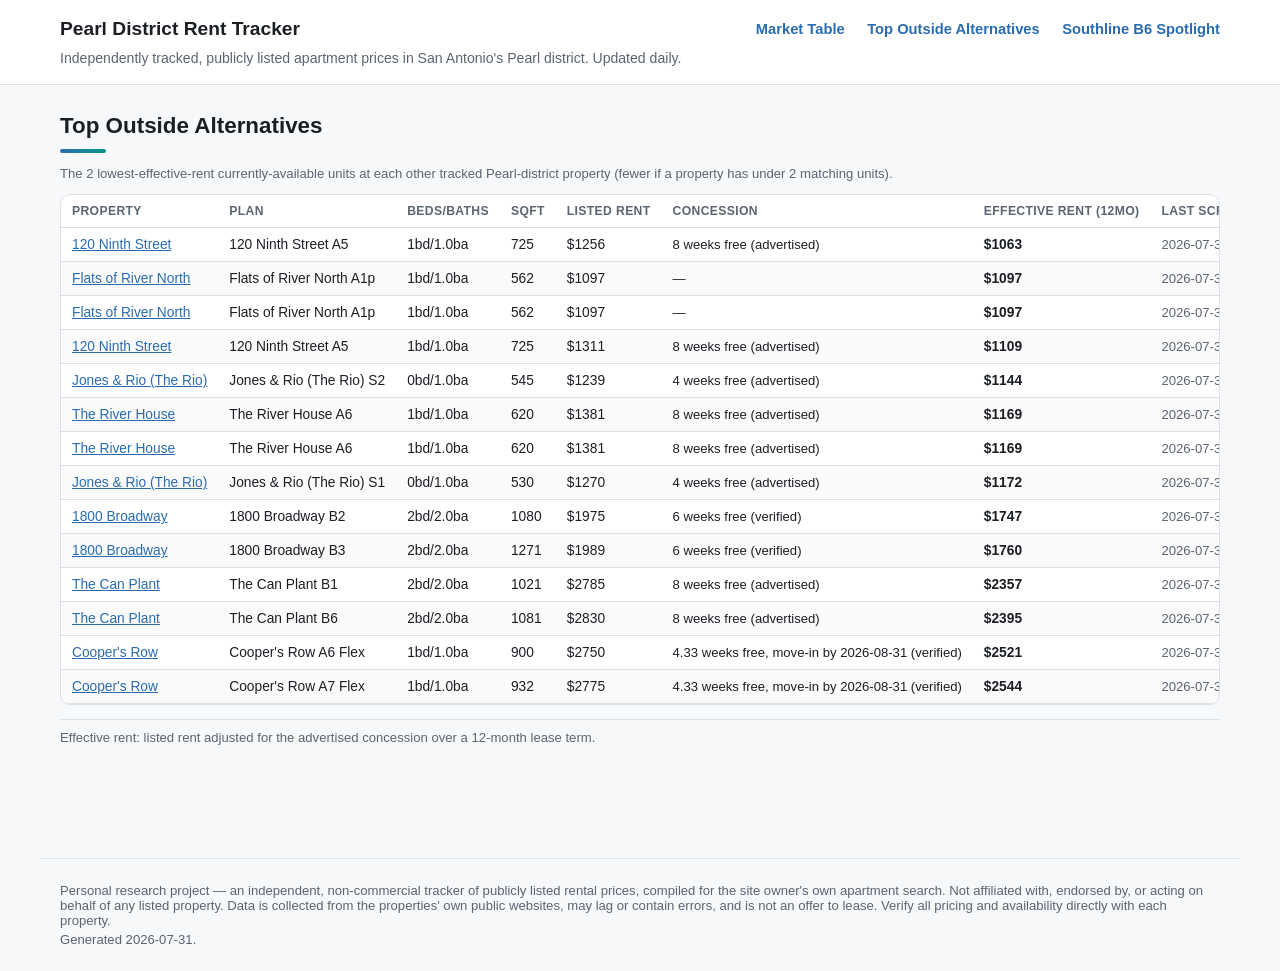
==== alternatives.html @ aa729ff7 "Daily update 2026-07-31" ====
<!DOCTYPE html>
<html lang="en">
<head>
<meta charset="utf-8">
<meta name="viewport" content="width=device-width, initial-scale=1">
<meta name="robots" content="noindex, nofollow">
<title>Top Outside Alternatives &middot; Pearl District Rent Tracker</title>
<link rel="stylesheet" href="static/style.css">
</head>
<body>
<header class="hero">
  <div class="hero-inner">
    <div class="hero-top">
      <div class="brand">Pearl District Rent Tracker</div>
      <nav>
        <a href="index.html">Market Table</a>
        <a href="alternatives.html">Top Outside Alternatives</a>
        <a href="spotlight.html">Southline B6 Spotlight</a>
      </nav>
    </div>
    <p class="tagline">Independently tracked, publicly listed apartment prices in San Antonio's Pearl district. Updated daily.</p>
  </div>
</header>

<main class="content">

<h1>Top Outside Alternatives</h1>
<p class="muted small">The 2 lowest-effective-rent currently-available units at each other tracked Pearl-district property (fewer if a property has under 2 matching units).</p>


<div class="table-wrap">
<table>
<thead>
<tr>
  <th>Property</th>
  <th>Plan</th>
  <th>Beds/Baths</th>
  <th>Sqft</th>
  <th>Listed Rent</th>
  <th>Concession</th>
  <th>Effective Rent (12mo)</th>
  <th>Last Scraped</th>
</tr>
</thead>
<tbody>

<tr>
  <td><a href="https://www.120ninthst.com/models" target="_blank" rel="noopener noreferrer nofollow">120 Ninth Street</a></td>
  <td>120 Ninth Street A5</td>
  <td>1bd/1.0ba</td>
  <td>725</td>
  <td>$1256</td>
  <td class="small">8 weeks free (advertised)</td>
  <td><strong>$1063</strong></td>
  <td class="small muted">2026-07-31</td>
</tr>

<tr>
  <td><a href="https://flatsrivernorth.com/floorplans/" target="_blank" rel="noopener noreferrer nofollow">Flats of River North</a></td>
  <td>Flats of River North A1p</td>
  <td>1bd/1.0ba</td>
  <td>562</td>
  <td>$1097</td>
  <td class="small">—</td>
  <td><strong>$1097</strong></td>
  <td class="small muted">2026-07-31</td>
</tr>

<tr>
  <td><a href="https://flatsrivernorth.com/floorplans/" target="_blank" rel="noopener noreferrer nofollow">Flats of River North</a></td>
  <td>Flats of River North A1p</td>
  <td>1bd/1.0ba</td>
  <td>562</td>
  <td>$1097</td>
  <td class="small">—</td>
  <td><strong>$1097</strong></td>
  <td class="small muted">2026-07-31</td>
</tr>

<tr>
  <td><a href="https://www.120ninthst.com/models" target="_blank" rel="noopener noreferrer nofollow">120 Ninth Street</a></td>
  <td>120 Ninth Street A5</td>
  <td>1bd/1.0ba</td>
  <td>725</td>
  <td>$1311</td>
  <td class="small">8 weeks free (advertised)</td>
  <td><strong>$1109</strong></td>
  <td class="small muted">2026-07-31</td>
</tr>

<tr>
  <td><a href="https://livetherio.com/floorplans/" target="_blank" rel="noopener noreferrer nofollow">Jones &amp; Rio (The Rio)</a></td>
  <td>Jones &amp; Rio (The Rio) S2</td>
  <td>0bd/1.0ba</td>
  <td>545</td>
  <td>$1239</td>
  <td class="small">4 weeks free (advertised)</td>
  <td><strong>$1144</strong></td>
  <td class="small muted">2026-07-31</td>
</tr>

<tr>
  <td><a href="https://riverhousesa.com/floorplans/" target="_blank" rel="noopener noreferrer nofollow">The River House</a></td>
  <td>The River House A6</td>
  <td>1bd/1.0ba</td>
  <td>620</td>
  <td>$1381</td>
  <td class="small">8 weeks free (advertised)</td>
  <td><strong>$1169</strong></td>
  <td class="small muted">2026-07-31</td>
</tr>

<tr>
  <td><a href="https://riverhousesa.com/floorplans/" target="_blank" rel="noopener noreferrer nofollow">The River House</a></td>
  <td>The River House A6</td>
  <td>1bd/1.0ba</td>
  <td>620</td>
  <td>$1381</td>
  <td class="small">8 weeks free (advertised)</td>
  <td><strong>$1169</strong></td>
  <td class="small muted">2026-07-31</td>
</tr>

<tr>
  <td><a href="https://livetherio.com/floorplans/" target="_blank" rel="noopener noreferrer nofollow">Jones &amp; Rio (The Rio)</a></td>
  <td>Jones &amp; Rio (The Rio) S1</td>
  <td>0bd/1.0ba</td>
  <td>530</td>
  <td>$1270</td>
  <td class="small">4 weeks free (advertised)</td>
  <td><strong>$1172</strong></td>
  <td class="small muted">2026-07-31</td>
</tr>

<tr>
  <td><a href="https://www.1800broadwayapts.com/floorplans" target="_blank" rel="noopener noreferrer nofollow">1800 Broadway</a></td>
  <td>1800 Broadway B2</td>
  <td>2bd/2.0ba</td>
  <td>1080</td>
  <td>$1975</td>
  <td class="small">6 weeks free (verified)</td>
  <td><strong>$1747</strong></td>
  <td class="small muted">2026-07-31</td>
</tr>

<tr>
  <td><a href="https://www.1800broadwayapts.com/floorplans" target="_blank" rel="noopener noreferrer nofollow">1800 Broadway</a></td>
  <td>1800 Broadway B3</td>
  <td>2bd/2.0ba</td>
  <td>1271</td>
  <td>$1989</td>
  <td class="small">6 weeks free (verified)</td>
  <td><strong>$1760</strong></td>
  <td class="small muted">2026-07-31</td>
</tr>

<tr>
  <td><a href="https://www.thecanplant.com/floorplans?MinSqft=900" target="_blank" rel="noopener noreferrer nofollow">The Can Plant</a></td>
  <td>The Can Plant B1</td>
  <td>2bd/2.0ba</td>
  <td>1021</td>
  <td>$2785</td>
  <td class="small">8 weeks free (advertised)</td>
  <td><strong>$2357</strong></td>
  <td class="small muted">2026-07-31</td>
</tr>

<tr>
  <td><a href="https://www.thecanplant.com/floorplans?MinSqft=900" target="_blank" rel="noopener noreferrer nofollow">The Can Plant</a></td>
  <td>The Can Plant B6</td>
  <td>2bd/2.0ba</td>
  <td>1081</td>
  <td>$2830</td>
  <td class="small">8 weeks free (advertised)</td>
  <td><strong>$2395</strong></td>
  <td class="small muted">2026-07-31</td>
</tr>

<tr>
  <td><a href="https://www.livecoopersrow.com/floorplans" target="_blank" rel="noopener noreferrer nofollow">Cooper&#39;s Row</a></td>
  <td>Cooper&#39;s Row A6 Flex</td>
  <td>1bd/1.0ba</td>
  <td>900</td>
  <td>$2750</td>
  <td class="small">4.33 weeks free, move-in by 2026-08-31 (verified)</td>
  <td><strong>$2521</strong></td>
  <td class="small muted">2026-07-31</td>
</tr>

<tr>
  <td><a href="https://www.livecoopersrow.com/floorplans" target="_blank" rel="noopener noreferrer nofollow">Cooper&#39;s Row</a></td>
  <td>Cooper&#39;s Row A7 Flex</td>
  <td>1bd/1.0ba</td>
  <td>932</td>
  <td>$2775</td>
  <td class="small">4.33 weeks free, move-in by 2026-08-31 (verified)</td>
  <td><strong>$2544</strong></td>
  <td class="small muted">2026-07-31</td>
</tr>

</tbody>
</table>
</div>


<p class="small muted footnote">Effective rent: listed rent adjusted for the advertised concession over a 12-month lease term.</p>

</main>

<footer class="footer">
  <p>Personal research project &mdash; an independent, non-commercial tracker of publicly listed rental prices, compiled for the site owner's own apartment search. Not affiliated with, endorsed by, or acting on behalf of any listed property. Data is collected from the properties' own public websites, may lag or contain errors, and is not an offer to lease. Verify all pricing and availability directly with each property.</p>
  <p class="small">Generated 2026-07-31.</p>
</footer>
</body>
</html>
---- static/style.css ----
:root {
  --bg: #f7f8fa;
  --panel: #ffffff;
  --border: #dde1e7;
  --text: #1b1f24;
  --muted: #5b6472;
  --accent: #2b6cb0;
  --accent-2: #0d9488;
  --good: #1f9d58;
  --warn: #b3720a;
}
@media (prefers-color-scheme: dark) {
  :root {
    --bg: #0f1216;
    --panel: #171b21;
    --border: #2a2f38;
    --text: #e6e9ef;
    --muted: #9aa4b2;
    --accent: #6fa8dc;
    --accent-2: #35c7bd;
    --good: #35c778;
    --warn: #f5b400;
  }
}
* { box-sizing: border-box; }
body {
  margin: 0;
  font-family: -apple-system, BlinkMacSystemFont, "Segoe UI", Helvetica, Arial, sans-serif;
  background: var(--bg);
  color: var(--text);
}
a { color: var(--accent); }

.hero { background: var(--panel); border-bottom: 1px solid var(--border); }
.hero-inner { max-width: 1200px; margin: 0 auto; padding: 18px 20px; }
.hero-top { display: flex; align-items: center; justify-content: space-between; flex-wrap: wrap; gap: 10px; }
.brand { font-weight: 800; font-size: 1.2rem; }
.hero nav a { margin-left: 18px; text-decoration: none; font-size: 0.92rem; font-weight: 600; }
.hero nav a:hover { text-decoration: underline; }
.tagline { color: var(--muted); font-size: 0.88rem; margin: 10px 0 0; }

.content { max-width: 1200px; margin: 0 auto; padding: 28px 20px 60px; }

h1 { font-size: 1.4rem; margin: 0 0 6px; }
h1::after { content: ""; display: block; width: 46px; height: 4px; margin-top: 10px; border-radius: 4px; background: linear-gradient(90deg, var(--accent), var(--accent-2)); }
h2 { font-size: 1.1rem; margin-top: 2em; }

.stat-grid { display: grid; grid-template-columns: repeat(auto-fit, minmax(180px, 1fr)); gap: 14px; margin: 18px 0 28px; max-width: 260px; }
.stat-tile { background: var(--panel); border: 1px solid var(--border); border-radius: 10px; padding: 14px 16px; border-top: 3px solid var(--accent); }
.stat-tile .stat-value { font-size: 1.6rem; font-weight: 800; }
.stat-tile .stat-label { font-size: 0.76rem; color: var(--muted); text-transform: uppercase; letter-spacing: 0.03em; margin-top: 2px; }

table { width: 100%; border-collapse: collapse; font-size: 0.86rem; background: var(--panel); }
th, td { padding: 9px 11px; border-bottom: 1px solid var(--border); text-align: left; white-space: nowrap; }
th { cursor: pointer; user-select: none; color: var(--muted); font-weight: 700; font-size: 0.76rem; text-transform: uppercase; letter-spacing: 0.03em; }
th:hover { color: var(--text); }
th.sorted::after { content: " \25BE"; color: var(--accent-2); }
tbody tr:nth-child(even) td { background: rgba(128,128,128,0.04); }
.table-wrap { overflow-x: auto; border: 1px solid var(--border); border-radius: 10px; }

.card { background: var(--panel); border: 1px solid var(--border); border-radius: 12px; padding: 18px 20px; margin-bottom: 16px; }

.footer { max-width: 1200px; margin: 40px auto 0; padding: 20px; color: var(--muted); font-size: 0.82rem; border-top: 1px solid var(--border); }
.footer p { margin: 4px 0; }

.muted { color: var(--muted); }
.small { font-size: 0.82rem; }
.footnote { margin-top: 14px; padding-top: 10px; border-top: 1px solid var(--border); }

ul { line-height: 1.7; }
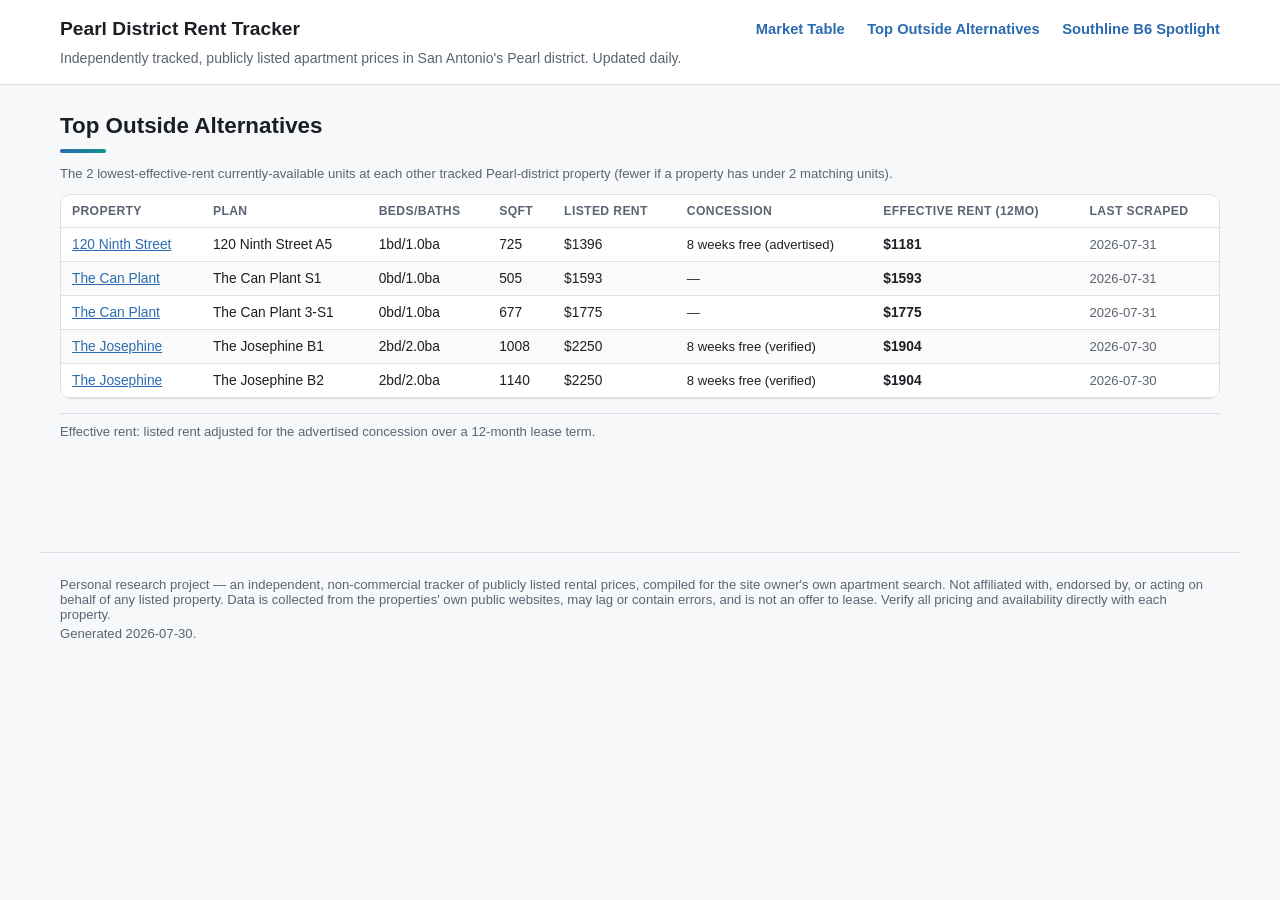
==== commit dac7f583: "Daily update 2026-07-30" ====
--- a/alternatives.html
+++ b/alternatives.html
@@ -49,153 +49,54 @@
   <td>120 Ninth Street A5</td>
   <td>1bd/1.0ba</td>
   <td>725</td>
-  <td>$1256</td>
+  <td>$1396</td>
   <td class="small">8 weeks free (advertised)</td>
-  <td><strong>$1063</strong></td>
-  <td class="small muted">2026-07-31</td>
-</tr>
-
-<tr>
-  <td><a href="https://flatsrivernorth.com/floorplans/" target="_blank" rel="noopener noreferrer nofollow">Flats of River North</a></td>
-  <td>Flats of River North A1p</td>
-  <td>1bd/1.0ba</td>
-  <td>562</td>
-  <td>$1097</td>
-  <td class="small">—</td>
-  <td><strong>$1097</strong></td>
-  <td class="small muted">2026-07-31</td>
-</tr>
-
-<tr>
-  <td><a href="https://flatsrivernorth.com/floorplans/" target="_blank" rel="noopener noreferrer nofollow">Flats of River North</a></td>
-  <td>Flats of River North A1p</td>
-  <td>1bd/1.0ba</td>
-  <td>562</td>
-  <td>$1097</td>
-  <td class="small">—</td>
-  <td><strong>$1097</strong></td>
-  <td class="small muted">2026-07-31</td>
-</tr>
-
-<tr>
-  <td><a href="https://www.120ninthst.com/models" target="_blank" rel="noopener noreferrer nofollow">120 Ninth Street</a></td>
-  <td>120 Ninth Street A5</td>
-  <td>1bd/1.0ba</td>
-  <td>725</td>
-  <td>$1311</td>
-  <td class="small">8 weeks free (advertised)</td>
-  <td><strong>$1109</strong></td>
-  <td class="small muted">2026-07-31</td>
-</tr>
-
-<tr>
-  <td><a href="https://livetherio.com/floorplans/" target="_blank" rel="noopener noreferrer nofollow">Jones &amp; Rio (The Rio)</a></td>
-  <td>Jones &amp; Rio (The Rio) S2</td>
-  <td>0bd/1.0ba</td>
-  <td>545</td>
-  <td>$1239</td>
-  <td class="small">4 weeks free (advertised)</td>
-  <td><strong>$1144</strong></td>
-  <td class="small muted">2026-07-31</td>
-</tr>
-
-<tr>
-  <td><a href="https://riverhousesa.com/floorplans/" target="_blank" rel="noopener noreferrer nofollow">The River House</a></td>
-  <td>The River House A6</td>
-  <td>1bd/1.0ba</td>
-  <td>620</td>
-  <td>$1381</td>
-  <td class="small">8 weeks free (advertised)</td>
-  <td><strong>$1169</strong></td>
-  <td class="small muted">2026-07-31</td>
-</tr>
-
-<tr>
-  <td><a href="https://riverhousesa.com/floorplans/" target="_blank" rel="noopener noreferrer nofollow">The River House</a></td>
-  <td>The River House A6</td>
-  <td>1bd/1.0ba</td>
-  <td>620</td>
-  <td>$1381</td>
-  <td class="small">8 weeks free (advertised)</td>
-  <td><strong>$1169</strong></td>
-  <td class="small muted">2026-07-31</td>
-</tr>
-
-<tr>
-  <td><a href="https://livetherio.com/floorplans/" target="_blank" rel="noopener noreferrer nofollow">Jones &amp; Rio (The Rio)</a></td>
-  <td>Jones &amp; Rio (The Rio) S1</td>
-  <td>0bd/1.0ba</td>
-  <td>530</td>
-  <td>$1270</td>
-  <td class="small">4 weeks free (advertised)</td>
-  <td><strong>$1172</strong></td>
-  <td class="small muted">2026-07-31</td>
-</tr>
-
-<tr>
-  <td><a href="https://www.1800broadwayapts.com/floorplans" target="_blank" rel="noopener noreferrer nofollow">1800 Broadway</a></td>
-  <td>1800 Broadway B2</td>
-  <td>2bd/2.0ba</td>
-  <td>1080</td>
-  <td>$1975</td>
-  <td class="small">6 weeks free (verified)</td>
-  <td><strong>$1747</strong></td>
-  <td class="small muted">2026-07-31</td>
-</tr>
-
-<tr>
-  <td><a href="https://www.1800broadwayapts.com/floorplans" target="_blank" rel="noopener noreferrer nofollow">1800 Broadway</a></td>
-  <td>1800 Broadway B3</td>
-  <td>2bd/2.0ba</td>
-  <td>1271</td>
-  <td>$1989</td>
-  <td class="small">6 weeks free (verified)</td>
-  <td><strong>$1760</strong></td>
+  <td><strong>$1181</strong></td>
   <td class="small muted">2026-07-31</td>
 </tr>
 
 <tr>
   <td><a href="https://www.thecanplant.com/floorplans?MinSqft=900" target="_blank" rel="noopener noreferrer nofollow">The Can Plant</a></td>
-  <td>The Can Plant B1</td>
-  <td>2bd/2.0ba</td>
-  <td>1021</td>
-  <td>$2785</td>
-  <td class="small">8 weeks free (advertised)</td>
-  <td><strong>$2357</strong></td>
+  <td>The Can Plant S1</td>
+  <td>0bd/1.0ba</td>
+  <td>505</td>
+  <td>$1593</td>
+  <td class="small">—</td>
+  <td><strong>$1593</strong></td>
   <td class="small muted">2026-07-31</td>
 </tr>
 
 <tr>
   <td><a href="https://www.thecanplant.com/floorplans?MinSqft=900" target="_blank" rel="noopener noreferrer nofollow">The Can Plant</a></td>
-  <td>The Can Plant B6</td>
-  <td>2bd/2.0ba</td>
-  <td>1081</td>
-  <td>$2830</td>
-  <td class="small">8 weeks free (advertised)</td>
-  <td><strong>$2395</strong></td>
+  <td>The Can Plant 3-S1</td>
+  <td>0bd/1.0ba</td>
+  <td>677</td>
+  <td>$1775</td>
+  <td class="small">—</td>
+  <td><strong>$1775</strong></td>
   <td class="small muted">2026-07-31</td>
 </tr>
 
 <tr>
-  <td><a href="https://www.livecoopersrow.com/floorplans" target="_blank" rel="noopener noreferrer nofollow">Cooper&#39;s Row</a></td>
-  <td>Cooper&#39;s Row A6 Flex</td>
-  <td>1bd/1.0ba</td>
-  <td>900</td>
-  <td>$2750</td>
-  <td class="small">4.33 weeks free, move-in by 2026-08-31 (verified)</td>
-  <td><strong>$2521</strong></td>
-  <td class="small muted">2026-07-31</td>
+  <td><a href="https://www.livejosephine.com/floor-plans/#k=34212" target="_blank" rel="noopener noreferrer nofollow">The Josephine</a></td>
+  <td>The Josephine B1</td>
+  <td>2bd/2.0ba</td>
+  <td>1008</td>
+  <td>$2250</td>
+  <td class="small">8 weeks free (verified)</td>
+  <td><strong>$1904</strong></td>
+  <td class="small muted">2026-07-30</td>
 </tr>
 
 <tr>
-  <td><a href="https://www.livecoopersrow.com/floorplans" target="_blank" rel="noopener noreferrer nofollow">Cooper&#39;s Row</a></td>
-  <td>Cooper&#39;s Row A7 Flex</td>
-  <td>1bd/1.0ba</td>
-  <td>932</td>
-  <td>$2775</td>
-  <td class="small">4.33 weeks free, move-in by 2026-08-31 (verified)</td>
-  <td><strong>$2544</strong></td>
-  <td class="small muted">2026-07-31</td>
+  <td><a href="https://www.livejosephine.com/floor-plans/#k=34212" target="_blank" rel="noopener noreferrer nofollow">The Josephine</a></td>
+  <td>The Josephine B2</td>
+  <td>2bd/2.0ba</td>
+  <td>1140</td>
+  <td>$2250</td>
+  <td class="small">8 weeks free (verified)</td>
+  <td><strong>$1904</strong></td>
+  <td class="small muted">2026-07-30</td>
 </tr>
 
 </tbody>
@@ -209,7 +110,7 @@
 
 <footer class="footer">
   <p>Personal research project &mdash; an independent, non-commercial tracker of publicly listed rental prices, compiled for the site owner's own apartment search. Not affiliated with, endorsed by, or acting on behalf of any listed property. Data is collected from the properties' own public websites, may lag or contain errors, and is not an offer to lease. Verify all pricing and availability directly with each property.</p>
-  <p class="small">Generated 2026-07-31.</p>
+  <p class="small">Generated 2026-07-30.</p>
 </footer>
 </body>
 </html>
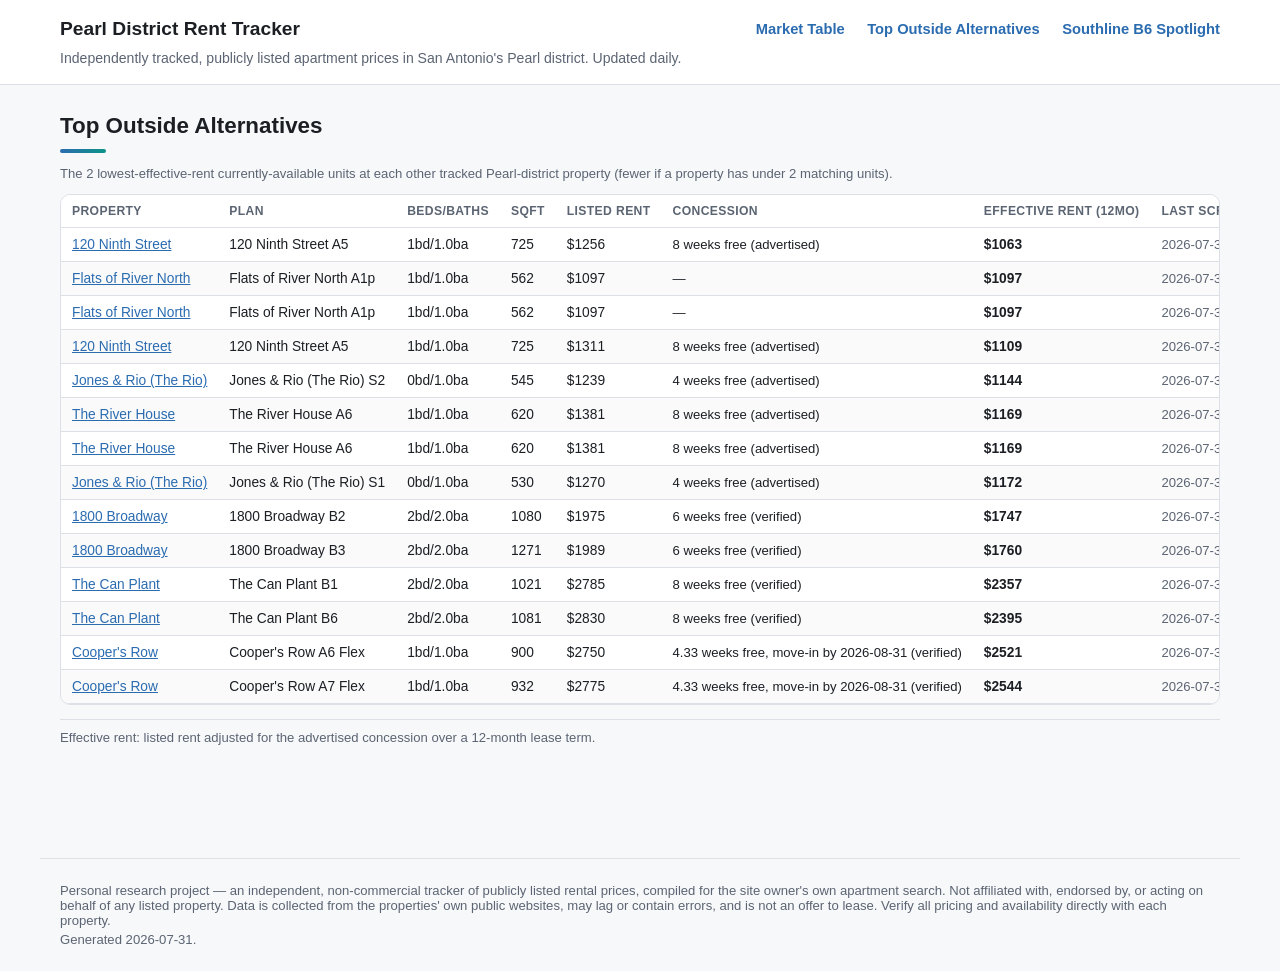
==== commit 1125eeaa: "Daily update 2026-07-31" ====
--- a/alternatives.html
+++ b/alternatives.html
@@ -49,54 +49,153 @@
   <td>120 Ninth Street A5</td>
   <td>1bd/1.0ba</td>
   <td>725</td>
-  <td>$1396</td>
-  <td class="small">8 weeks free (advertised)</td>
-  <td><strong>$1181</strong></td>
+  <td>$1256</td>
+  <td class="small">8 weeks free (advertised)</td>
+  <td><strong>$1063</strong></td>
+  <td class="small muted">2026-07-31</td>
+</tr>
+
+<tr>
+  <td><a href="https://flatsrivernorth.com/floorplans/" target="_blank" rel="noopener noreferrer nofollow">Flats of River North</a></td>
+  <td>Flats of River North A1p</td>
+  <td>1bd/1.0ba</td>
+  <td>562</td>
+  <td>$1097</td>
+  <td class="small">—</td>
+  <td><strong>$1097</strong></td>
+  <td class="small muted">2026-07-31</td>
+</tr>
+
+<tr>
+  <td><a href="https://flatsrivernorth.com/floorplans/" target="_blank" rel="noopener noreferrer nofollow">Flats of River North</a></td>
+  <td>Flats of River North A1p</td>
+  <td>1bd/1.0ba</td>
+  <td>562</td>
+  <td>$1097</td>
+  <td class="small">—</td>
+  <td><strong>$1097</strong></td>
+  <td class="small muted">2026-07-31</td>
+</tr>
+
+<tr>
+  <td><a href="https://www.120ninthst.com/models" target="_blank" rel="noopener noreferrer nofollow">120 Ninth Street</a></td>
+  <td>120 Ninth Street A5</td>
+  <td>1bd/1.0ba</td>
+  <td>725</td>
+  <td>$1311</td>
+  <td class="small">8 weeks free (advertised)</td>
+  <td><strong>$1109</strong></td>
+  <td class="small muted">2026-07-31</td>
+</tr>
+
+<tr>
+  <td><a href="https://livetherio.com/floorplans/" target="_blank" rel="noopener noreferrer nofollow">Jones &amp; Rio (The Rio)</a></td>
+  <td>Jones &amp; Rio (The Rio) S2</td>
+  <td>0bd/1.0ba</td>
+  <td>545</td>
+  <td>$1239</td>
+  <td class="small">4 weeks free (advertised)</td>
+  <td><strong>$1144</strong></td>
+  <td class="small muted">2026-07-31</td>
+</tr>
+
+<tr>
+  <td><a href="https://riverhousesa.com/floorplans/" target="_blank" rel="noopener noreferrer nofollow">The River House</a></td>
+  <td>The River House A6</td>
+  <td>1bd/1.0ba</td>
+  <td>620</td>
+  <td>$1381</td>
+  <td class="small">8 weeks free (advertised)</td>
+  <td><strong>$1169</strong></td>
+  <td class="small muted">2026-07-31</td>
+</tr>
+
+<tr>
+  <td><a href="https://riverhousesa.com/floorplans/" target="_blank" rel="noopener noreferrer nofollow">The River House</a></td>
+  <td>The River House A6</td>
+  <td>1bd/1.0ba</td>
+  <td>620</td>
+  <td>$1381</td>
+  <td class="small">8 weeks free (advertised)</td>
+  <td><strong>$1169</strong></td>
+  <td class="small muted">2026-07-31</td>
+</tr>
+
+<tr>
+  <td><a href="https://livetherio.com/floorplans/" target="_blank" rel="noopener noreferrer nofollow">Jones &amp; Rio (The Rio)</a></td>
+  <td>Jones &amp; Rio (The Rio) S1</td>
+  <td>0bd/1.0ba</td>
+  <td>530</td>
+  <td>$1270</td>
+  <td class="small">4 weeks free (advertised)</td>
+  <td><strong>$1172</strong></td>
+  <td class="small muted">2026-07-31</td>
+</tr>
+
+<tr>
+  <td><a href="https://www.1800broadwayapts.com/floorplans" target="_blank" rel="noopener noreferrer nofollow">1800 Broadway</a></td>
+  <td>1800 Broadway B2</td>
+  <td>2bd/2.0ba</td>
+  <td>1080</td>
+  <td>$1975</td>
+  <td class="small">6 weeks free (verified)</td>
+  <td><strong>$1747</strong></td>
+  <td class="small muted">2026-07-31</td>
+</tr>
+
+<tr>
+  <td><a href="https://www.1800broadwayapts.com/floorplans" target="_blank" rel="noopener noreferrer nofollow">1800 Broadway</a></td>
+  <td>1800 Broadway B3</td>
+  <td>2bd/2.0ba</td>
+  <td>1271</td>
+  <td>$1989</td>
+  <td class="small">6 weeks free (verified)</td>
+  <td><strong>$1760</strong></td>
   <td class="small muted">2026-07-31</td>
 </tr>
 
 <tr>
   <td><a href="https://www.thecanplant.com/floorplans?MinSqft=900" target="_blank" rel="noopener noreferrer nofollow">The Can Plant</a></td>
-  <td>The Can Plant S1</td>
-  <td>0bd/1.0ba</td>
-  <td>505</td>
-  <td>$1593</td>
-  <td class="small">—</td>
-  <td><strong>$1593</strong></td>
+  <td>The Can Plant B1</td>
+  <td>2bd/2.0ba</td>
+  <td>1021</td>
+  <td>$2785</td>
+  <td class="small">8 weeks free (verified)</td>
+  <td><strong>$2357</strong></td>
   <td class="small muted">2026-07-31</td>
 </tr>
 
 <tr>
   <td><a href="https://www.thecanplant.com/floorplans?MinSqft=900" target="_blank" rel="noopener noreferrer nofollow">The Can Plant</a></td>
-  <td>The Can Plant 3-S1</td>
-  <td>0bd/1.0ba</td>
-  <td>677</td>
-  <td>$1775</td>
-  <td class="small">—</td>
-  <td><strong>$1775</strong></td>
-  <td class="small muted">2026-07-31</td>
-</tr>
-
-<tr>
-  <td><a href="https://www.livejosephine.com/floor-plans/#k=34212" target="_blank" rel="noopener noreferrer nofollow">The Josephine</a></td>
-  <td>The Josephine B1</td>
-  <td>2bd/2.0ba</td>
-  <td>1008</td>
-  <td>$2250</td>
+  <td>The Can Plant B6</td>
+  <td>2bd/2.0ba</td>
+  <td>1081</td>
+  <td>$2830</td>
   <td class="small">8 weeks free (verified)</td>
-  <td><strong>$1904</strong></td>
-  <td class="small muted">2026-07-30</td>
-</tr>
-
-<tr>
-  <td><a href="https://www.livejosephine.com/floor-plans/#k=34212" target="_blank" rel="noopener noreferrer nofollow">The Josephine</a></td>
-  <td>The Josephine B2</td>
-  <td>2bd/2.0ba</td>
-  <td>1140</td>
-  <td>$2250</td>
-  <td class="small">8 weeks free (verified)</td>
-  <td><strong>$1904</strong></td>
-  <td class="small muted">2026-07-30</td>
+  <td><strong>$2395</strong></td>
+  <td class="small muted">2026-07-31</td>
+</tr>
+
+<tr>
+  <td><a href="https://www.livecoopersrow.com/floorplans" target="_blank" rel="noopener noreferrer nofollow">Cooper&#39;s Row</a></td>
+  <td>Cooper&#39;s Row A6 Flex</td>
+  <td>1bd/1.0ba</td>
+  <td>900</td>
+  <td>$2750</td>
+  <td class="small">4.33 weeks free, move-in by 2026-08-31 (verified)</td>
+  <td><strong>$2521</strong></td>
+  <td class="small muted">2026-07-31</td>
+</tr>
+
+<tr>
+  <td><a href="https://www.livecoopersrow.com/floorplans" target="_blank" rel="noopener noreferrer nofollow">Cooper&#39;s Row</a></td>
+  <td>Cooper&#39;s Row A7 Flex</td>
+  <td>1bd/1.0ba</td>
+  <td>932</td>
+  <td>$2775</td>
+  <td class="small">4.33 weeks free, move-in by 2026-08-31 (verified)</td>
+  <td><strong>$2544</strong></td>
+  <td class="small muted">2026-07-31</td>
 </tr>
 
 </tbody>
@@ -110,7 +209,7 @@
 
 <footer class="footer">
   <p>Personal research project &mdash; an independent, non-commercial tracker of publicly listed rental prices, compiled for the site owner's own apartment search. Not affiliated with, endorsed by, or acting on behalf of any listed property. Data is collected from the properties' own public websites, may lag or contain errors, and is not an offer to lease. Verify all pricing and availability directly with each property.</p>
-  <p class="small">Generated 2026-07-30.</p>
+  <p class="small">Generated 2026-07-31.</p>
 </footer>
 </body>
 </html>
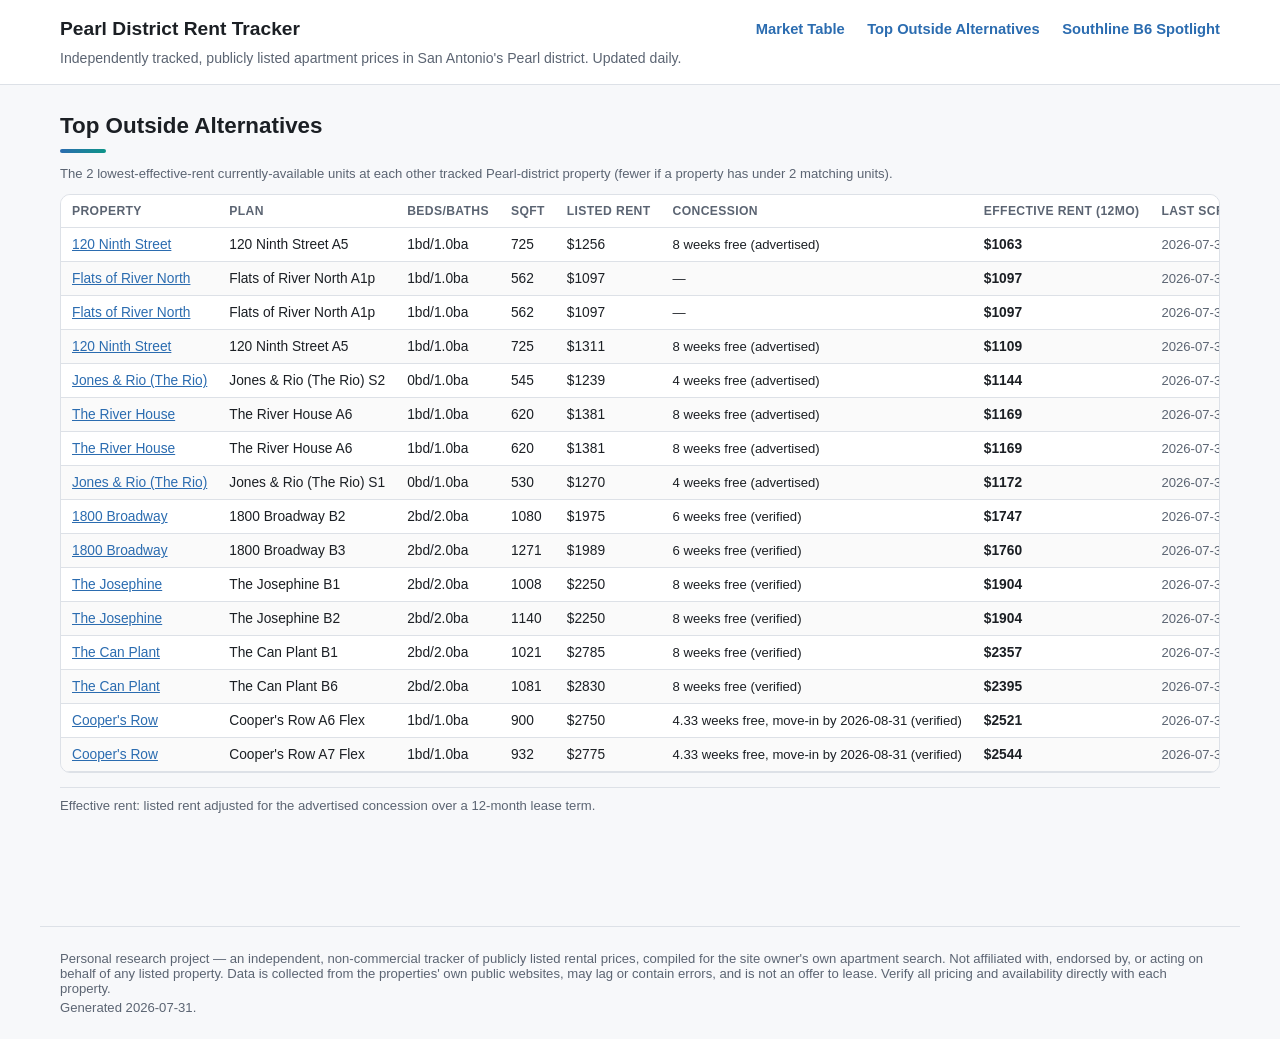
==== commit 3d19e955: "Daily update 2026-07-31" ====
--- a/alternatives.html
+++ b/alternatives.html
@@ -155,6 +155,28 @@
 </tr>
 
 <tr>
+  <td><a href="https://www.livejosephine.com/floor-plans/#k=34212" target="_blank" rel="noopener noreferrer nofollow">The Josephine</a></td>
+  <td>The Josephine B1</td>
+  <td>2bd/2.0ba</td>
+  <td>1008</td>
+  <td>$2250</td>
+  <td class="small">8 weeks free (verified)</td>
+  <td><strong>$1904</strong></td>
+  <td class="small muted">2026-07-31</td>
+</tr>
+
+<tr>
+  <td><a href="https://www.livejosephine.com/floor-plans/#k=34212" target="_blank" rel="noopener noreferrer nofollow">The Josephine</a></td>
+  <td>The Josephine B2</td>
+  <td>2bd/2.0ba</td>
+  <td>1140</td>
+  <td>$2250</td>
+  <td class="small">8 weeks free (verified)</td>
+  <td><strong>$1904</strong></td>
+  <td class="small muted">2026-07-31</td>
+</tr>
+
+<tr>
   <td><a href="https://www.thecanplant.com/floorplans?MinSqft=900" target="_blank" rel="noopener noreferrer nofollow">The Can Plant</a></td>
   <td>The Can Plant B1</td>
   <td>2bd/2.0ba</td>
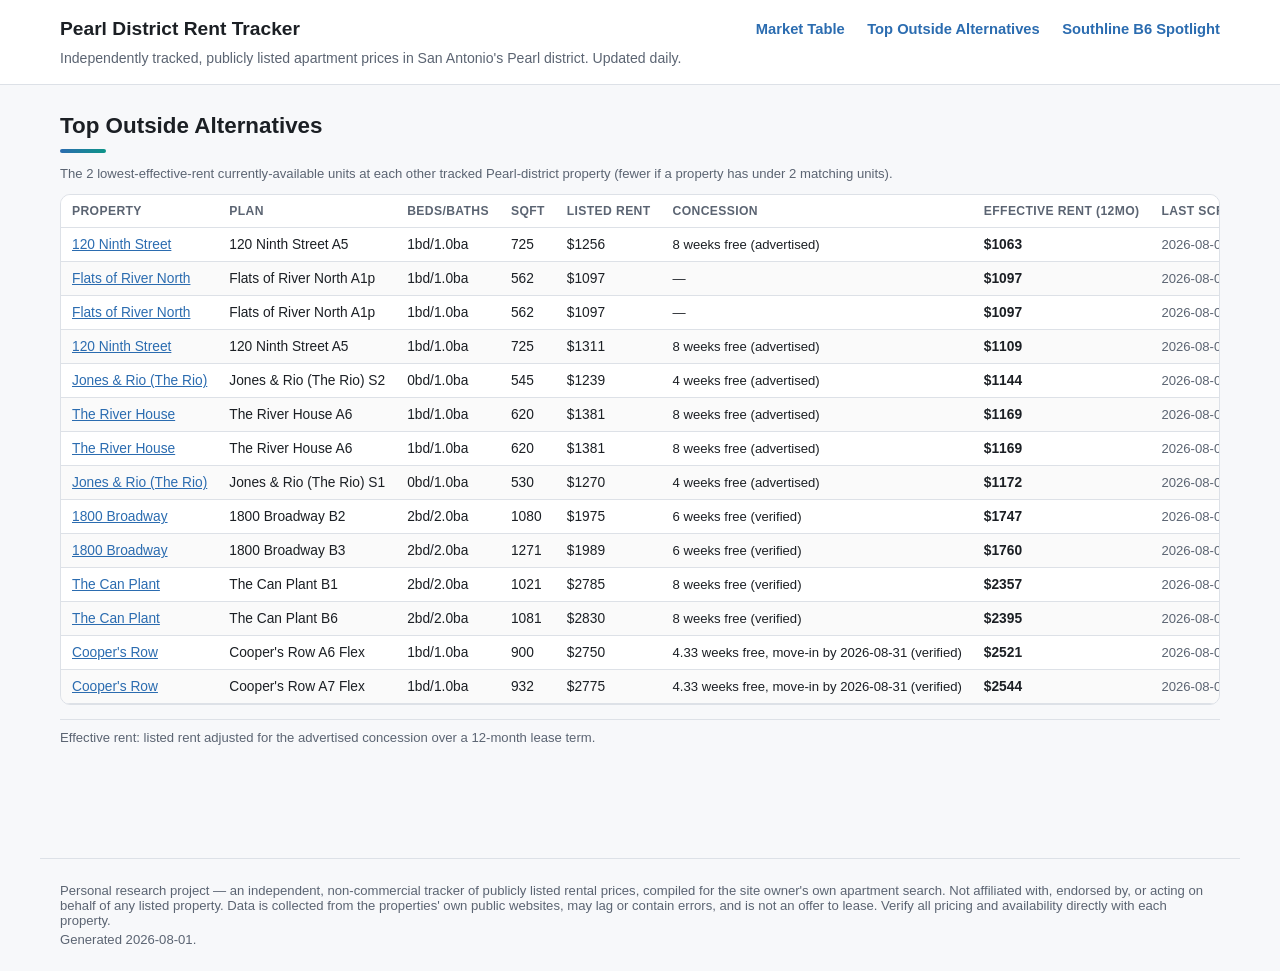
==== commit f6c14e27: "Daily update 2026-08-01" ====
--- a/alternatives.html
+++ b/alternatives.html
@@ -52,7 +52,7 @@
   <td>$1256</td>
   <td class="small">8 weeks free (advertised)</td>
   <td><strong>$1063</strong></td>
-  <td class="small muted">2026-07-31</td>
+  <td class="small muted">2026-08-01</td>
 </tr>
 
 <tr>
@@ -63,7 +63,7 @@
   <td>$1097</td>
   <td class="small">—</td>
   <td><strong>$1097</strong></td>
-  <td class="small muted">2026-07-31</td>
+  <td class="small muted">2026-08-01</td>
 </tr>
 
 <tr>
@@ -74,7 +74,7 @@
   <td>$1097</td>
   <td class="small">—</td>
   <td><strong>$1097</strong></td>
-  <td class="small muted">2026-07-31</td>
+  <td class="small muted">2026-08-01</td>
 </tr>
 
 <tr>
@@ -85,7 +85,7 @@
   <td>$1311</td>
   <td class="small">8 weeks free (advertised)</td>
   <td><strong>$1109</strong></td>
-  <td class="small muted">2026-07-31</td>
+  <td class="small muted">2026-08-01</td>
 </tr>
 
 <tr>
@@ -96,7 +96,7 @@
   <td>$1239</td>
   <td class="small">4 weeks free (advertised)</td>
   <td><strong>$1144</strong></td>
-  <td class="small muted">2026-07-31</td>
+  <td class="small muted">2026-08-01</td>
 </tr>
 
 <tr>
@@ -107,7 +107,7 @@
   <td>$1381</td>
   <td class="small">8 weeks free (advertised)</td>
   <td><strong>$1169</strong></td>
-  <td class="small muted">2026-07-31</td>
+  <td class="small muted">2026-08-01</td>
 </tr>
 
 <tr>
@@ -118,7 +118,7 @@
   <td>$1381</td>
   <td class="small">8 weeks free (advertised)</td>
   <td><strong>$1169</strong></td>
-  <td class="small muted">2026-07-31</td>
+  <td class="small muted">2026-08-01</td>
 </tr>
 
 <tr>
@@ -129,7 +129,7 @@
   <td>$1270</td>
   <td class="small">4 weeks free (advertised)</td>
   <td><strong>$1172</strong></td>
-  <td class="small muted">2026-07-31</td>
+  <td class="small muted">2026-08-01</td>
 </tr>
 
 <tr>
@@ -140,7 +140,7 @@
   <td>$1975</td>
   <td class="small">6 weeks free (verified)</td>
   <td><strong>$1747</strong></td>
-  <td class="small muted">2026-07-31</td>
+  <td class="small muted">2026-08-01</td>
 </tr>
 
 <tr>
@@ -151,29 +151,7 @@
   <td>$1989</td>
   <td class="small">6 weeks free (verified)</td>
   <td><strong>$1760</strong></td>
-  <td class="small muted">2026-07-31</td>
-</tr>
-
-<tr>
-  <td><a href="https://www.livejosephine.com/floor-plans/#k=34212" target="_blank" rel="noopener noreferrer nofollow">The Josephine</a></td>
-  <td>The Josephine B1</td>
-  <td>2bd/2.0ba</td>
-  <td>1008</td>
-  <td>$2250</td>
-  <td class="small">8 weeks free (verified)</td>
-  <td><strong>$1904</strong></td>
-  <td class="small muted">2026-07-31</td>
-</tr>
-
-<tr>
-  <td><a href="https://www.livejosephine.com/floor-plans/#k=34212" target="_blank" rel="noopener noreferrer nofollow">The Josephine</a></td>
-  <td>The Josephine B2</td>
-  <td>2bd/2.0ba</td>
-  <td>1140</td>
-  <td>$2250</td>
-  <td class="small">8 weeks free (verified)</td>
-  <td><strong>$1904</strong></td>
-  <td class="small muted">2026-07-31</td>
+  <td class="small muted">2026-08-01</td>
 </tr>
 
 <tr>
@@ -184,7 +162,7 @@
   <td>$2785</td>
   <td class="small">8 weeks free (verified)</td>
   <td><strong>$2357</strong></td>
-  <td class="small muted">2026-07-31</td>
+  <td class="small muted">2026-08-01</td>
 </tr>
 
 <tr>
@@ -195,7 +173,7 @@
   <td>$2830</td>
   <td class="small">8 weeks free (verified)</td>
   <td><strong>$2395</strong></td>
-  <td class="small muted">2026-07-31</td>
+  <td class="small muted">2026-08-01</td>
 </tr>
 
 <tr>
@@ -206,7 +184,7 @@
   <td>$2750</td>
   <td class="small">4.33 weeks free, move-in by 2026-08-31 (verified)</td>
   <td><strong>$2521</strong></td>
-  <td class="small muted">2026-07-31</td>
+  <td class="small muted">2026-08-01</td>
 </tr>
 
 <tr>
@@ -217,7 +195,7 @@
   <td>$2775</td>
   <td class="small">4.33 weeks free, move-in by 2026-08-31 (verified)</td>
   <td><strong>$2544</strong></td>
-  <td class="small muted">2026-07-31</td>
+  <td class="small muted">2026-08-01</td>
 </tr>
 
 </tbody>
@@ -231,7 +209,7 @@
 
 <footer class="footer">
   <p>Personal research project &mdash; an independent, non-commercial tracker of publicly listed rental prices, compiled for the site owner's own apartment search. Not affiliated with, endorsed by, or acting on behalf of any listed property. Data is collected from the properties' own public websites, may lag or contain errors, and is not an offer to lease. Verify all pricing and availability directly with each property.</p>
-  <p class="small">Generated 2026-07-31.</p>
+  <p class="small">Generated 2026-08-01.</p>
 </footer>
 </body>
 </html>
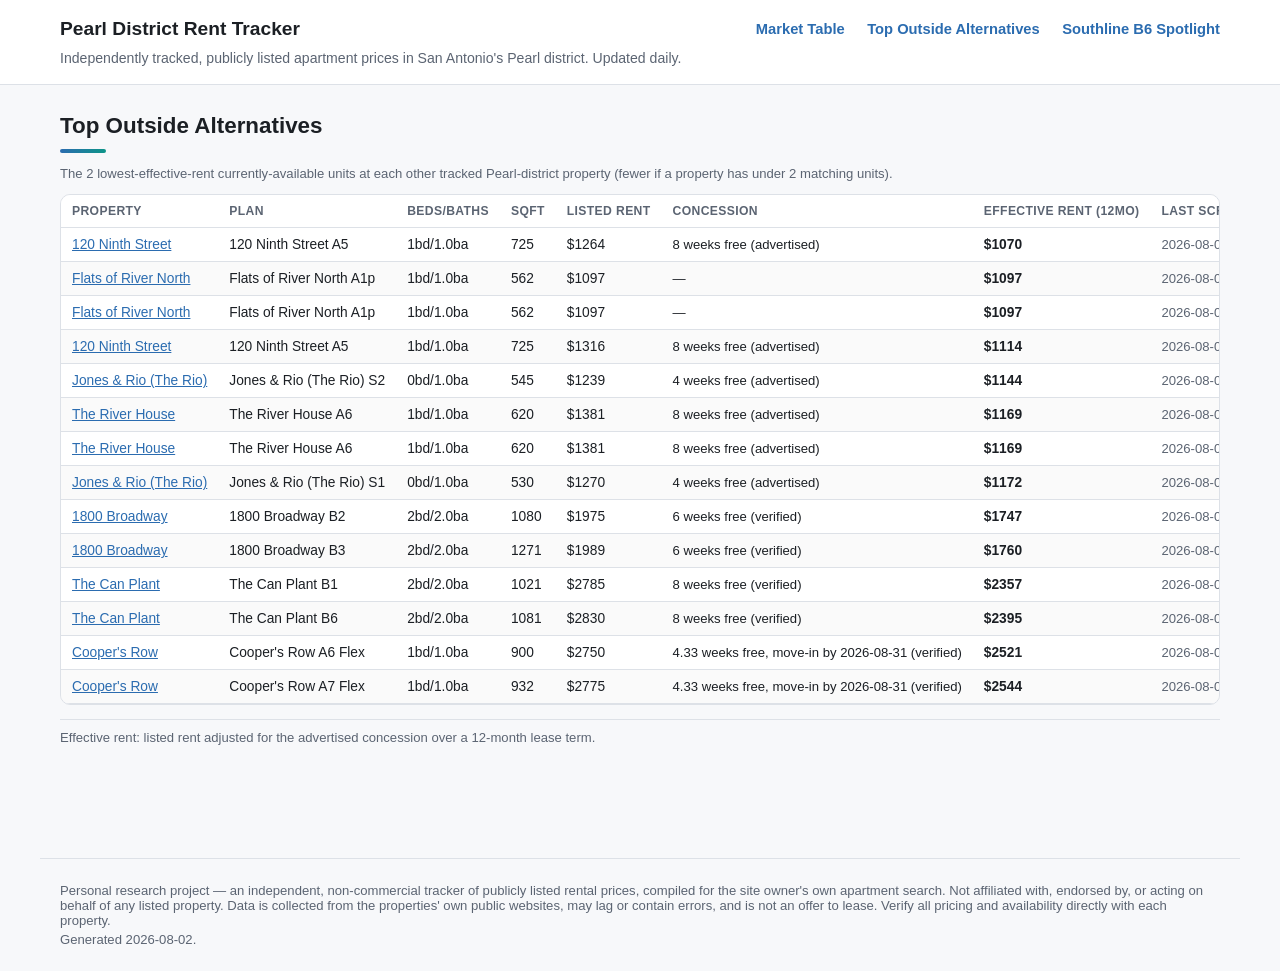
==== commit ffb4d789: "Daily update 2026-08-02" ====
--- a/alternatives.html
+++ b/alternatives.html
@@ -49,10 +49,10 @@
   <td>120 Ninth Street A5</td>
   <td>1bd/1.0ba</td>
   <td>725</td>
-  <td>$1256</td>
-  <td class="small">8 weeks free (advertised)</td>
-  <td><strong>$1063</strong></td>
-  <td class="small muted">2026-08-01</td>
+  <td>$1264</td>
+  <td class="small">8 weeks free (advertised)</td>
+  <td><strong>$1070</strong></td>
+  <td class="small muted">2026-08-02</td>
 </tr>
 
 <tr>
@@ -63,7 +63,7 @@
   <td>$1097</td>
   <td class="small">—</td>
   <td><strong>$1097</strong></td>
-  <td class="small muted">2026-08-01</td>
+  <td class="small muted">2026-08-02</td>
 </tr>
 
 <tr>
@@ -74,7 +74,7 @@
   <td>$1097</td>
   <td class="small">—</td>
   <td><strong>$1097</strong></td>
-  <td class="small muted">2026-08-01</td>
+  <td class="small muted">2026-08-02</td>
 </tr>
 
 <tr>
@@ -82,10 +82,10 @@
   <td>120 Ninth Street A5</td>
   <td>1bd/1.0ba</td>
   <td>725</td>
-  <td>$1311</td>
-  <td class="small">8 weeks free (advertised)</td>
-  <td><strong>$1109</strong></td>
-  <td class="small muted">2026-08-01</td>
+  <td>$1316</td>
+  <td class="small">8 weeks free (advertised)</td>
+  <td><strong>$1114</strong></td>
+  <td class="small muted">2026-08-02</td>
 </tr>
 
 <tr>
@@ -96,7 +96,7 @@
   <td>$1239</td>
   <td class="small">4 weeks free (advertised)</td>
   <td><strong>$1144</strong></td>
-  <td class="small muted">2026-08-01</td>
+  <td class="small muted">2026-08-02</td>
 </tr>
 
 <tr>
@@ -107,7 +107,7 @@
   <td>$1381</td>
   <td class="small">8 weeks free (advertised)</td>
   <td><strong>$1169</strong></td>
-  <td class="small muted">2026-08-01</td>
+  <td class="small muted">2026-08-02</td>
 </tr>
 
 <tr>
@@ -118,7 +118,7 @@
   <td>$1381</td>
   <td class="small">8 weeks free (advertised)</td>
   <td><strong>$1169</strong></td>
-  <td class="small muted">2026-08-01</td>
+  <td class="small muted">2026-08-02</td>
 </tr>
 
 <tr>
@@ -129,7 +129,7 @@
   <td>$1270</td>
   <td class="small">4 weeks free (advertised)</td>
   <td><strong>$1172</strong></td>
-  <td class="small muted">2026-08-01</td>
+  <td class="small muted">2026-08-02</td>
 </tr>
 
 <tr>
@@ -140,7 +140,7 @@
   <td>$1975</td>
   <td class="small">6 weeks free (verified)</td>
   <td><strong>$1747</strong></td>
-  <td class="small muted">2026-08-01</td>
+  <td class="small muted">2026-08-02</td>
 </tr>
 
 <tr>
@@ -151,7 +151,7 @@
   <td>$1989</td>
   <td class="small">6 weeks free (verified)</td>
   <td><strong>$1760</strong></td>
-  <td class="small muted">2026-08-01</td>
+  <td class="small muted">2026-08-02</td>
 </tr>
 
 <tr>
@@ -162,7 +162,7 @@
   <td>$2785</td>
   <td class="small">8 weeks free (verified)</td>
   <td><strong>$2357</strong></td>
-  <td class="small muted">2026-08-01</td>
+  <td class="small muted">2026-08-02</td>
 </tr>
 
 <tr>
@@ -173,7 +173,7 @@
   <td>$2830</td>
   <td class="small">8 weeks free (verified)</td>
   <td><strong>$2395</strong></td>
-  <td class="small muted">2026-08-01</td>
+  <td class="small muted">2026-08-02</td>
 </tr>
 
 <tr>
@@ -184,7 +184,7 @@
   <td>$2750</td>
   <td class="small">4.33 weeks free, move-in by 2026-08-31 (verified)</td>
   <td><strong>$2521</strong></td>
-  <td class="small muted">2026-08-01</td>
+  <td class="small muted">2026-08-02</td>
 </tr>
 
 <tr>
@@ -195,7 +195,7 @@
   <td>$2775</td>
   <td class="small">4.33 weeks free, move-in by 2026-08-31 (verified)</td>
   <td><strong>$2544</strong></td>
-  <td class="small muted">2026-08-01</td>
+  <td class="small muted">2026-08-02</td>
 </tr>
 
 </tbody>
@@ -209,7 +209,7 @@
 
 <footer class="footer">
   <p>Personal research project &mdash; an independent, non-commercial tracker of publicly listed rental prices, compiled for the site owner's own apartment search. Not affiliated with, endorsed by, or acting on behalf of any listed property. Data is collected from the properties' own public websites, may lag or contain errors, and is not an offer to lease. Verify all pricing and availability directly with each property.</p>
-  <p class="small">Generated 2026-08-01.</p>
+  <p class="small">Generated 2026-08-02.</p>
 </footer>
 </body>
 </html>
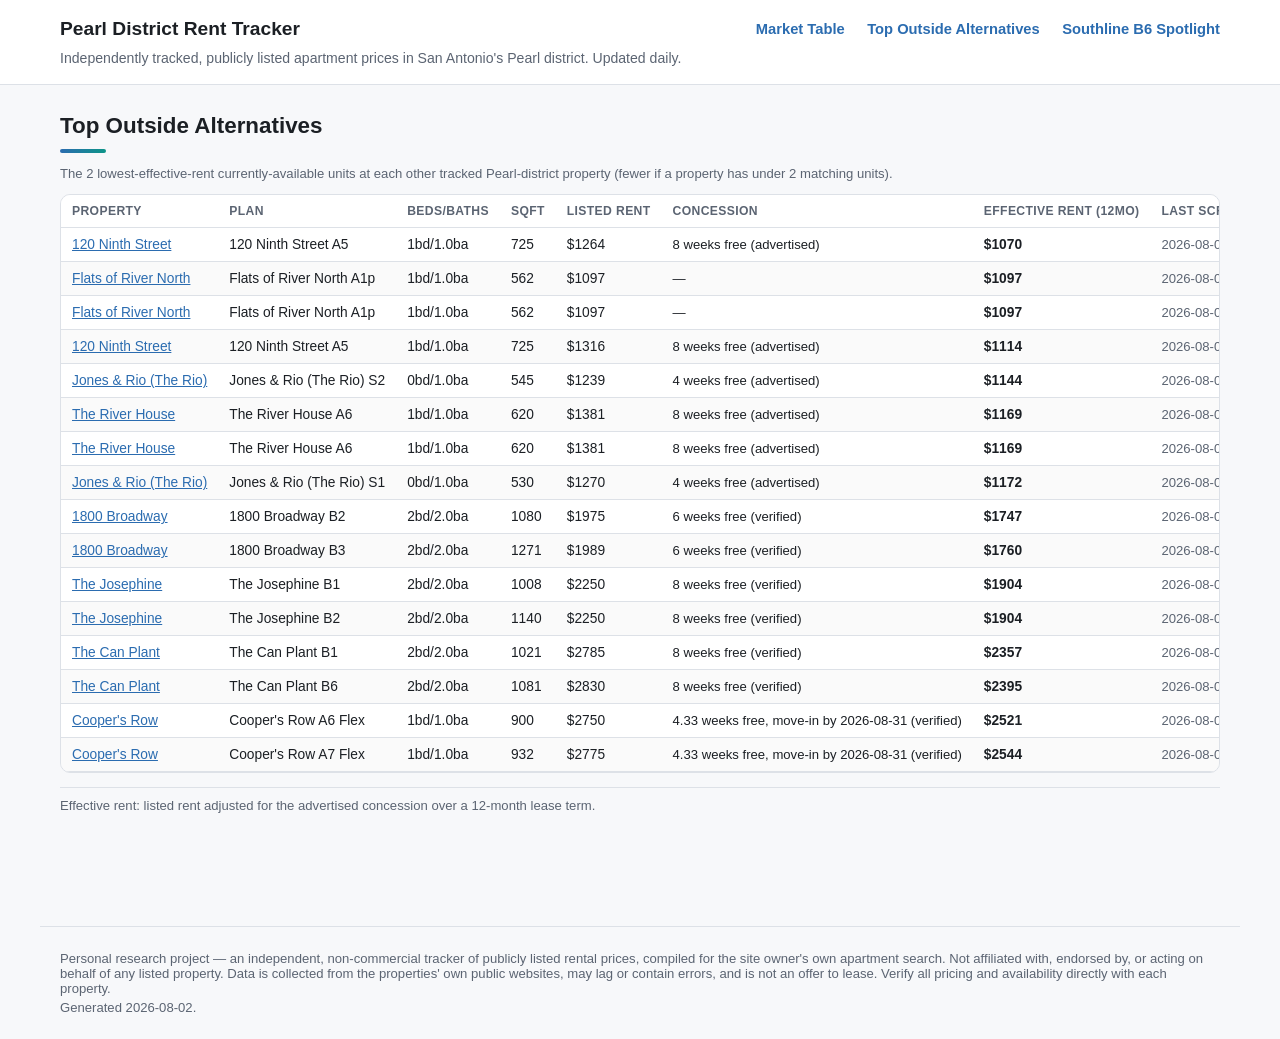
==== commit 9dad034c: "Daily update 2026-08-02" ====
--- a/alternatives.html
+++ b/alternatives.html
@@ -155,6 +155,28 @@
 </tr>
 
 <tr>
+  <td><a href="https://www.livejosephine.com/floor-plans/#k=34212" target="_blank" rel="noopener noreferrer nofollow">The Josephine</a></td>
+  <td>The Josephine B1</td>
+  <td>2bd/2.0ba</td>
+  <td>1008</td>
+  <td>$2250</td>
+  <td class="small">8 weeks free (verified)</td>
+  <td><strong>$1904</strong></td>
+  <td class="small muted">2026-08-02</td>
+</tr>
+
+<tr>
+  <td><a href="https://www.livejosephine.com/floor-plans/#k=34212" target="_blank" rel="noopener noreferrer nofollow">The Josephine</a></td>
+  <td>The Josephine B2</td>
+  <td>2bd/2.0ba</td>
+  <td>1140</td>
+  <td>$2250</td>
+  <td class="small">8 weeks free (verified)</td>
+  <td><strong>$1904</strong></td>
+  <td class="small muted">2026-08-02</td>
+</tr>
+
+<tr>
   <td><a href="https://www.thecanplant.com/floorplans?MinSqft=900" target="_blank" rel="noopener noreferrer nofollow">The Can Plant</a></td>
   <td>The Can Plant B1</td>
   <td>2bd/2.0ba</td>
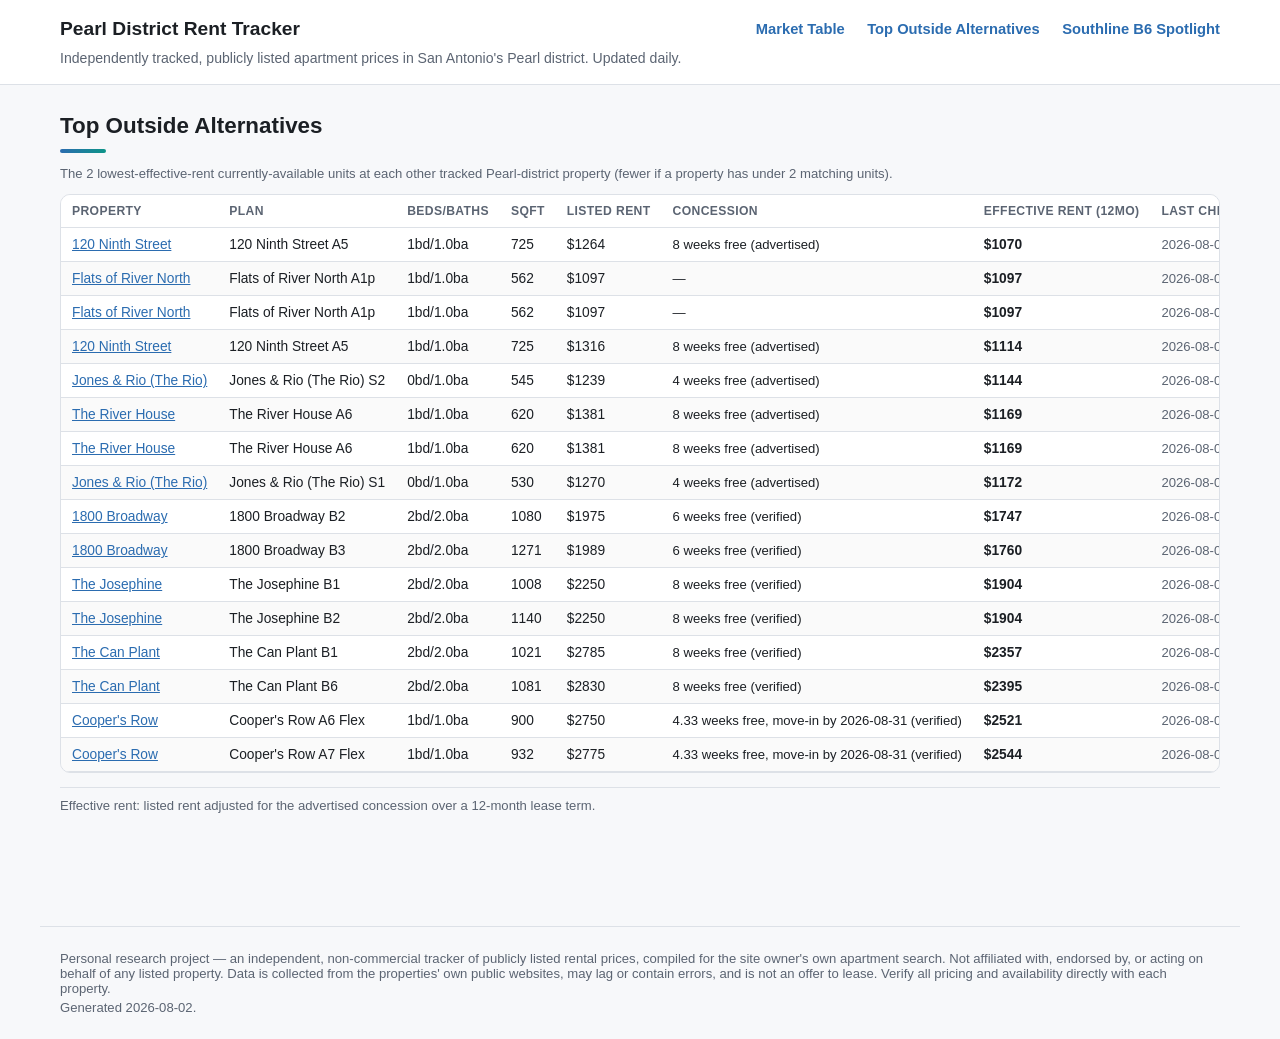
==== commit f9184e78: "Daily update 2026-08-02" ====
--- a/alternatives.html
+++ b/alternatives.html
@@ -39,7 +39,7 @@
   <th>Listed Rent</th>
   <th>Concession</th>
   <th>Effective Rent (12mo)</th>
-  <th>Last Scraped</th>
+  <th>Last Checked</th>
 </tr>
 </thead>
 <tbody>
